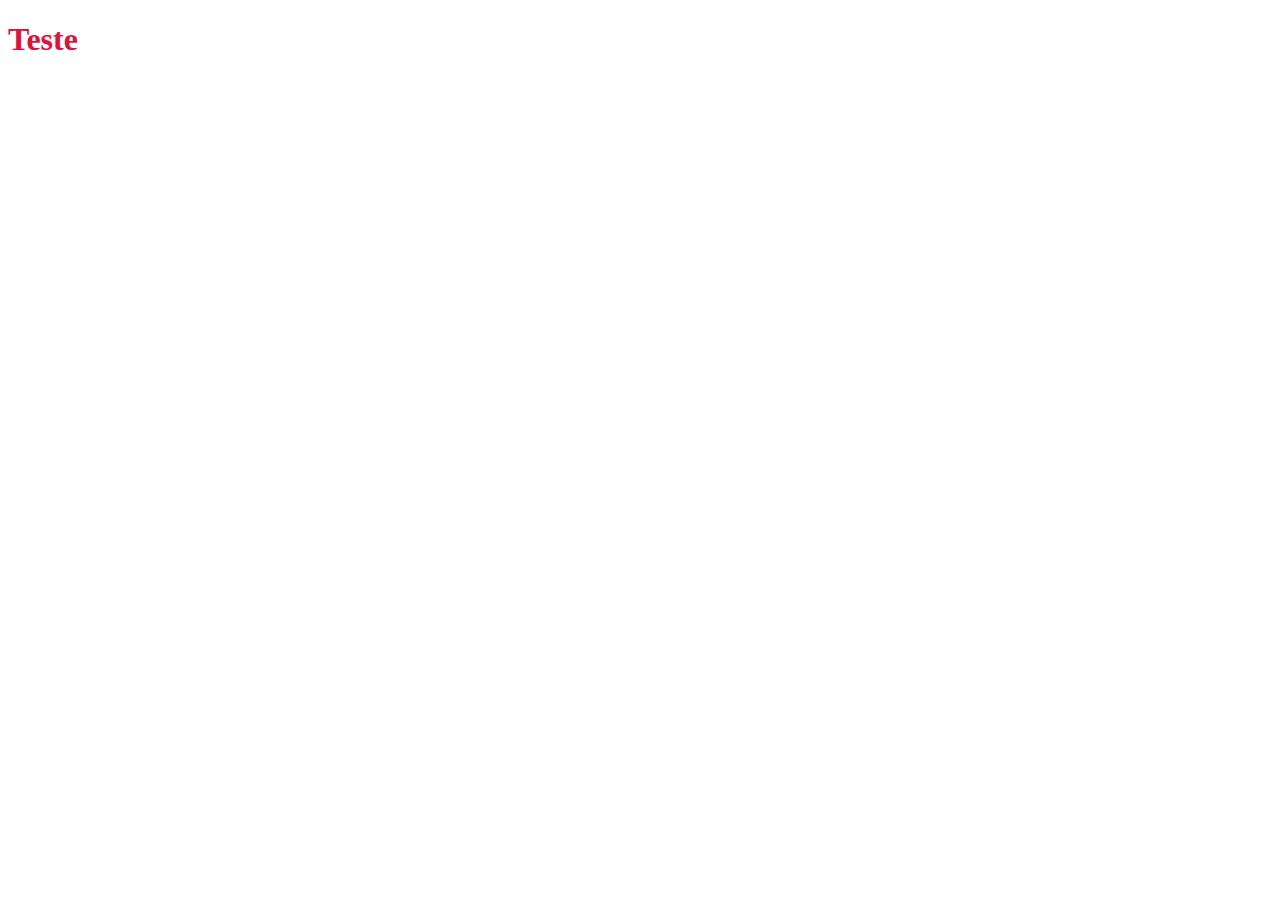
==== Projetos/1 - Projeto Tributo - Akira/Index.html @ 89f6164f "Inicio do Projeto Tributo" ====
<!DOCTYPE html>
<html lang="pt">
<head>
    <meta charset="UTF-8">
    <meta name="viewport" content="width=device-width, initial-scale=1.0">
    <title>Projeto Tributo: Akira Toriyama</title>
    <link rel="shortcut icon" href="Img/esfera.ico">
    <link rel="stylesheet" href="CSS/Styles.css">
</head>

<body>
    <h1>Teste</h1>
</body>
</html>
---- Projetos/1 - Projeto Tributo - Akira/CSS/Styles.css ----
h1{
    color: crimson;
}
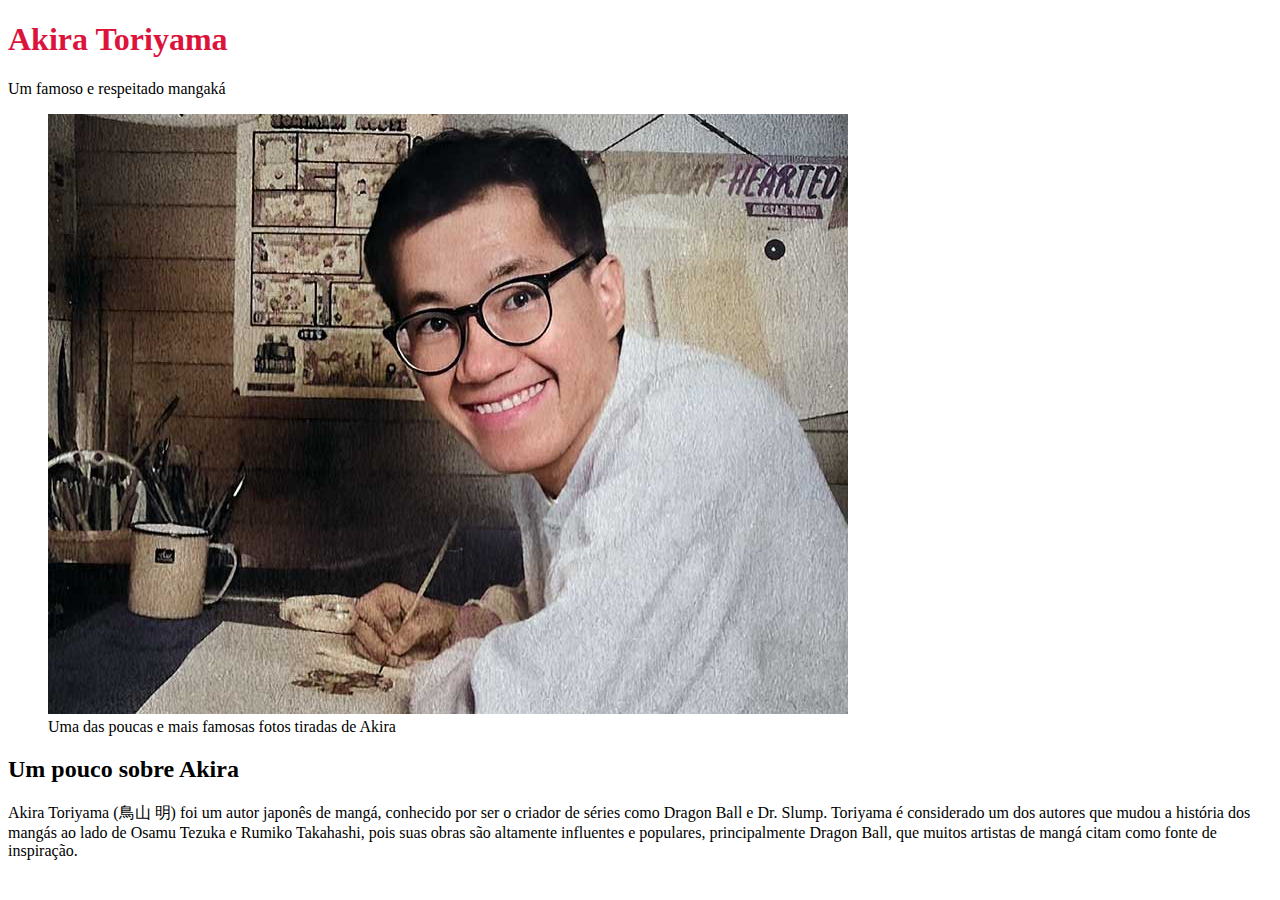
==== commit 2714858e: "Inicio do Html" ====
--- a/Projetos/1 - Projeto Tributo - Akira/Index.html
+++ b/Projetos/1 - Projeto Tributo - Akira/Index.html
@@ -1,14 +1,44 @@
 <!DOCTYPE html>
-<html lang="pt">
-<head>
-    <meta charset="UTF-8">
-    <meta name="viewport" content="width=device-width, initial-scale=1.0">
-    <title>Projeto Tributo: Akira Toriyama</title>
-    <link rel="shortcut icon" href="Img/esfera.ico">
-    <link rel="stylesheet" href="CSS/Styles.css">
-</head>
+<html lang="pt-BR">
+    <head>
+        <meta charset="UTF-8">
+        <meta name="viewport" content="width=device-width, initial-scale=1.0">
+        <title>Projeto Tributo: Akira Toriyama</title>
+        <link rel="shortcut icon" href="Img/esfera.ico">
+        <link rel="stylesheet" href="CSS/Styles.css">
+    </head>
 
-<body>
-    <h1>Teste</h1>
-</body>
+    <body>
+        <div class="container">
+
+            <!-- Cabeçalho -->
+            <div class="header">
+                <h1 class="main-title"> Akira Toriyama</h1>
+                <p class="main-paragraph">Um famoso e respeitado mangaká</p>
+            </div>
+            
+            <!-- Imagem em destaque -->
+            <div class="featured-image">
+                <figure>
+                    <img src="Img/img1.jpg" alt="O Akira">
+                    <figcaption>Uma das poucas e mais famosas fotos tiradas de Akira</figcaption>
+                </figure>
+            </div>
+
+            <!-- Biografia -->
+            <div class="biography-container">
+                <h2>Um pouco sobre Akira</h2>
+                <p>
+                    <span class="bold">Akira Toriyama (鳥山 明)</span> foi um autor japonês de mangá, conhecido por ser o criador de séries como Dragon Ball e Dr. Slump. 
+                    Toriyama é considerado um dos autores que mudou a história dos mangás ao lado de Osamu Tezuka e Rumiko Takahashi, 
+                    pois suas obras são altamente influentes e populares, principalmente Dragon Ball, que muitos artistas de mangá citam 
+                    como fonte de inspiração.
+                </p>
+            </div>
+
+            <!-- Container de citação -->
+
+            <!-- Mais informações -->
+        </div>
+    </body>
 </html>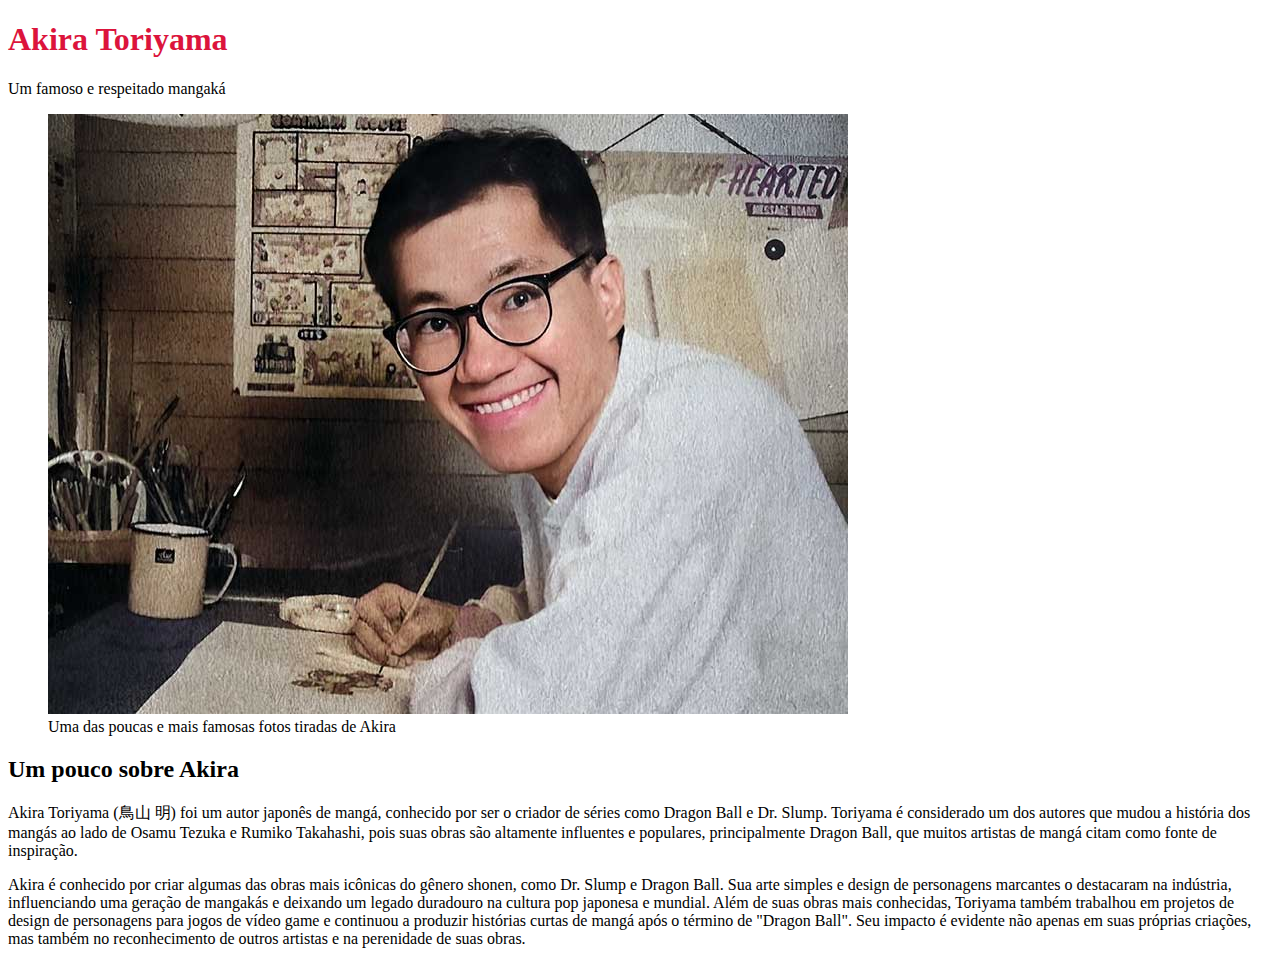
==== commit eaa5e155: "pequeno teste" ====
--- a/Projetos/1 - Projeto Tributo - Akira/Index.html
+++ b/Projetos/1 - Projeto Tributo - Akira/Index.html
@@ -34,6 +34,13 @@
                     pois suas obras são altamente influentes e populares, principalmente Dragon Ball, que muitos artistas de mangá citam 
                     como fonte de inspiração.
                 </p>
+                <p>
+                    Akira é conhecido por criar algumas das obras mais icônicas do gênero shonen, como <span class="bold">Dr. Slump e Dragon Ball.</span> 
+                    Sua arte simples e design de personagens marcantes o destacaram na indústria, influenciando uma geração de mangakás e deixando um legado duradouro 
+                    na cultura pop japonesa e mundial. Além de suas obras mais conhecidas, Toriyama também trabalhou em projetos de design de personagens para jogos de 
+                    vídeo game e continuou a produzir histórias curtas de mangá após o término de "Dragon Ball". Seu impacto é evidente não apenas em suas próprias criações,
+                    mas também no reconhecimento de outros artistas e na perenidade de suas obras.
+                </p>
             </div>
 
             <!-- Container de citação -->
